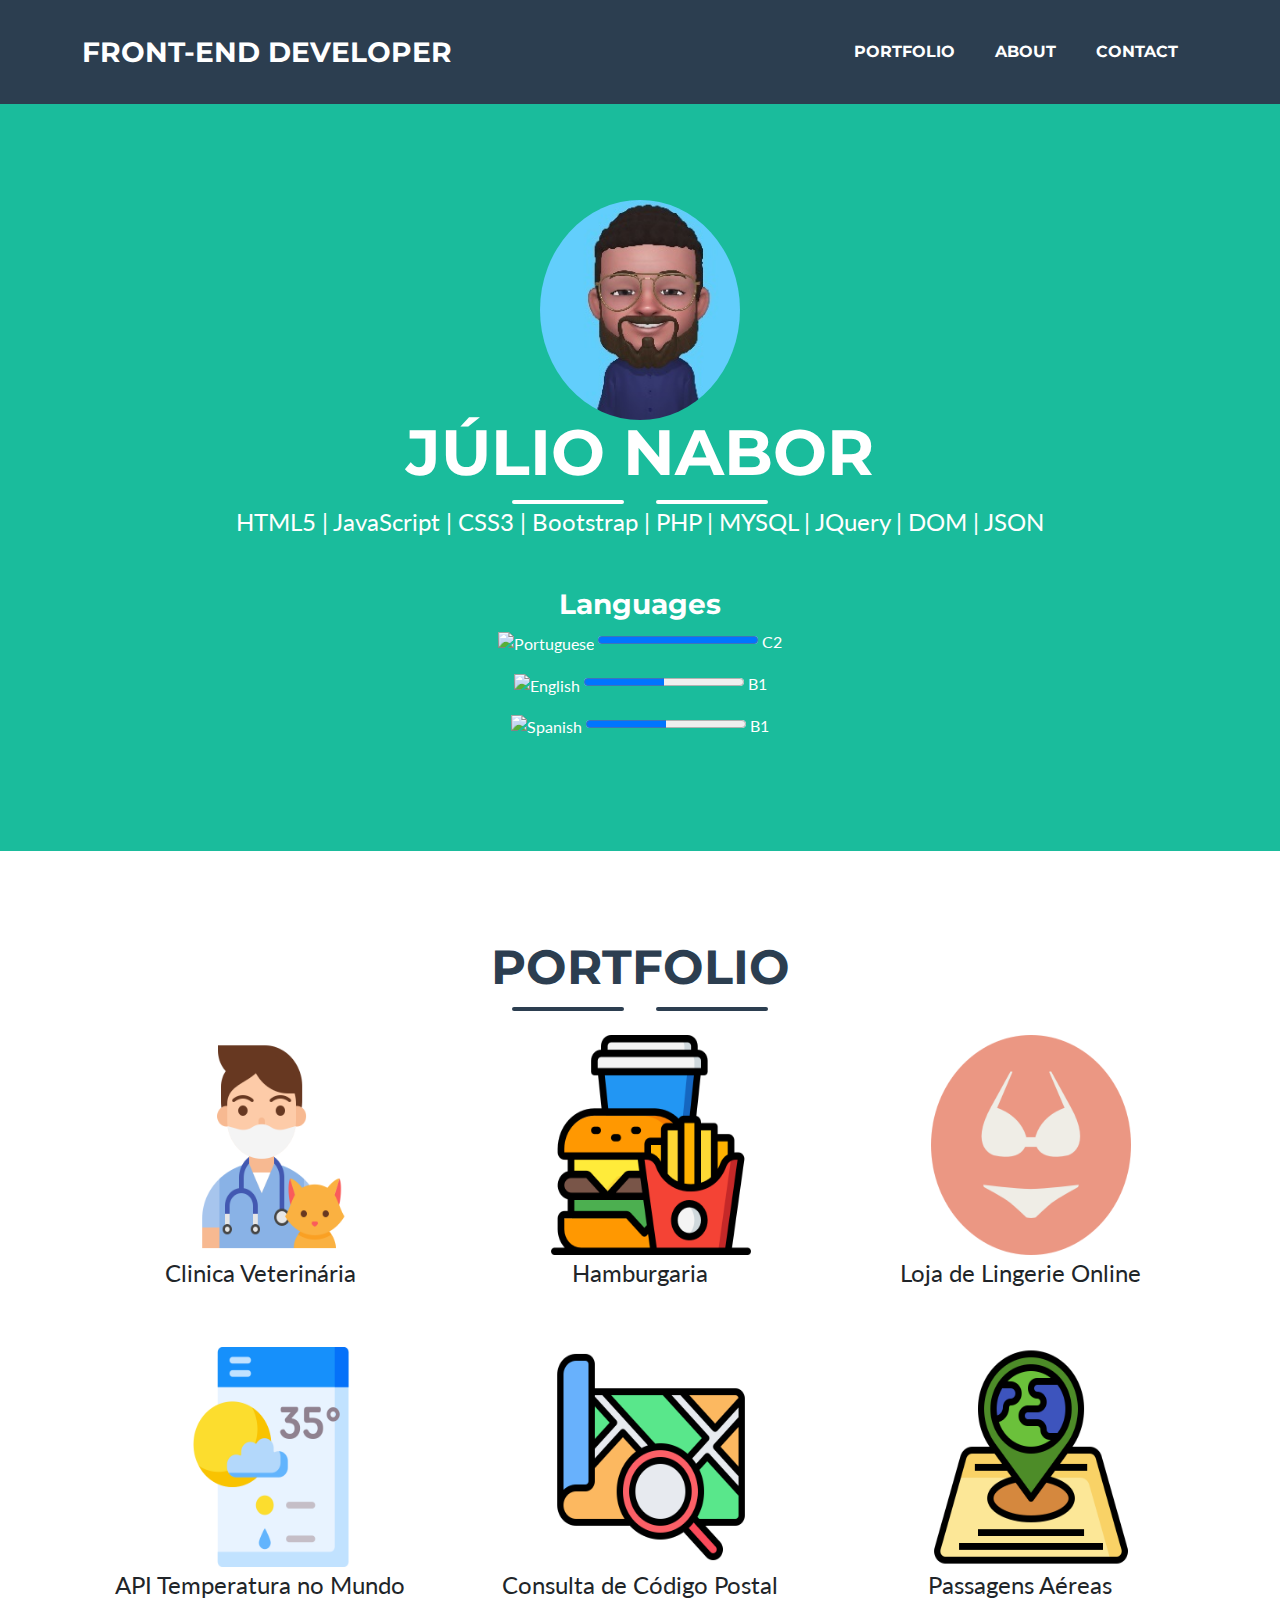
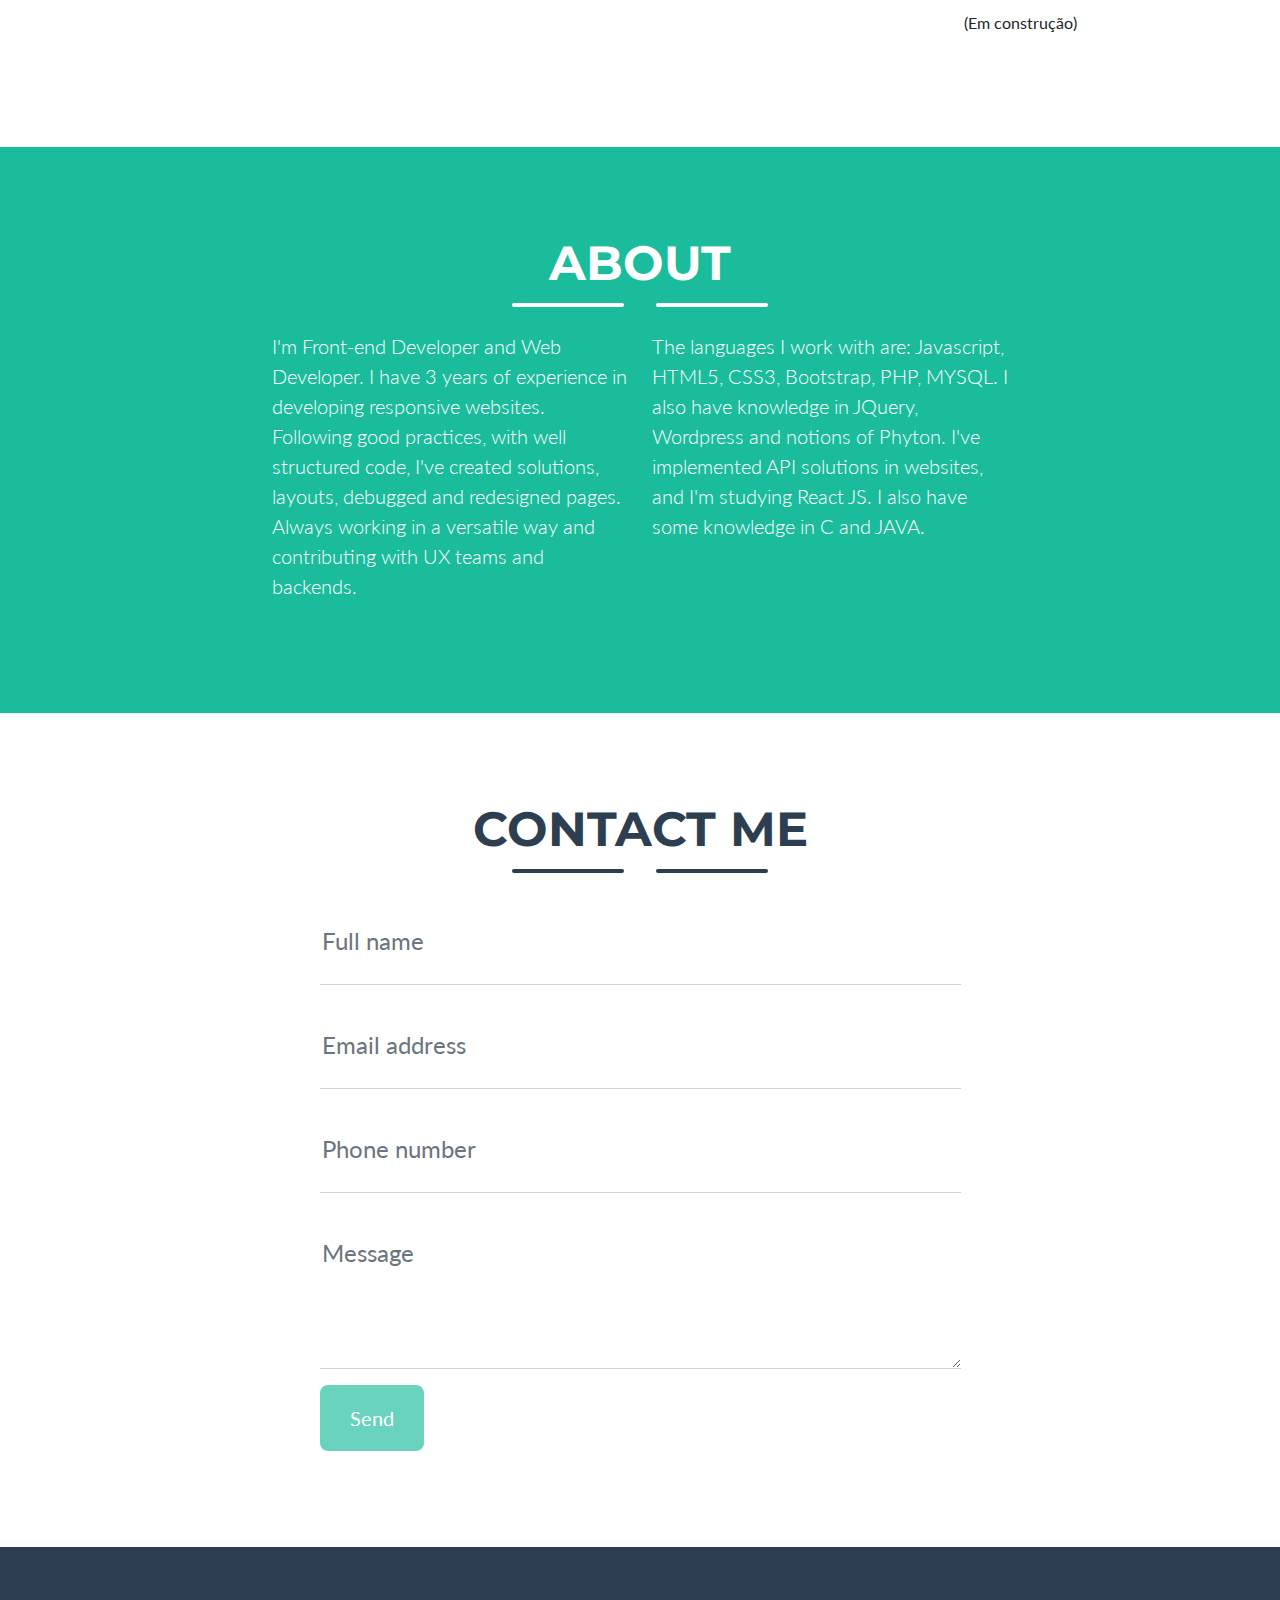
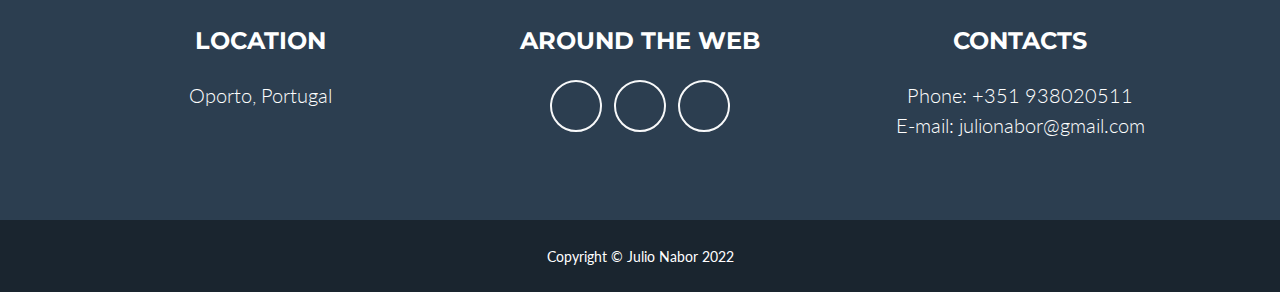
==== index.html @ 6d9a5093 "Enviando os primeiros ficheiros" ====
<!DOCTYPE html>
<html lang="en">
    <head>
        <meta charset="utf-8" />
        <meta name="viewport" content="width=device-width, initial-scale=1, shrink-to-fit=no" />
        <meta name="description" content="" />
        <meta name="author" content="" />
        <title>Front-end Developer - Julio Nabor</title>
        <!-- Favicon-->
        <link rel="icon" type="image/x-icon" href="assets/favicon.ico" />
        <!-- Font Awesome icons (free version)-->
        <script src="https://use.fontawesome.com/releases/v6.1.0/js/all.js" crossorigin="anonymous"></script>
        <!-- Google fonts-->
        <link href="https://fonts.googleapis.com/css?family=Montserrat:400,700" rel="stylesheet" type="text/css" />
        <link href="https://fonts.googleapis.com/css?family=Lato:400,700,400italic,700italic" rel="stylesheet" type="text/css" />
        <!-- Core theme CSS (includes Bootstrap)-->
        <link href="css/styles.css" rel="stylesheet" />
    </head>
    <body id="page-top">
        <!-- Navigation-->
        <nav class="navbar navbar-expand-lg bg-secondary text-uppercase fixed-top" id="mainNav">
            <div class="container">
                <a class="navbar-brand navbar-brand-sm" href="#page-top">Front-end Developer
                </a>
                <button class="navbar-toggler text-uppercase font-weight-bold bg-primary text-white rounded" type="button" data-bs-toggle="collapse" data-bs-target="#navbarResponsive" aria-controls="navbarResponsive" aria-expanded="false" aria-label="Toggle navigation">
                    Menu
                    <i class="fas fa-bars"></i>
                </button>
                <div class="collapse navbar-collapse" id="navbarResponsive">
                    <ul class="navbar-nav ms-auto">
                        <li class="nav-item mx-0 mx-lg-1"><a class="nav-link py-3 px-0 px-lg-3 rounded" href="#portfolio">Portfolio</a></li>
                        <li class="nav-item mx-0 mx-lg-1"><a class="nav-link py-3 px-0 px-lg-3 rounded" href="#about">About</a></li>
                        <li class="nav-item mx-0 mx-lg-1"><a class="nav-link py-3 px-0 px-lg-3 rounded" href="#contact">Contact</a></li>
                    </ul>
                </div>
            </div>
        </nav>
        <!-- Masthead-->
        <header class="masthead bg-primary text-white text-center">
            <div class="container d-flex align-items-center flex-column mb-0">
                <!-- Masthead Avatar Image-->
                <img class="img-circle" src="assets/img/avatar.jpg" style="border-radius: 100%; width: 200px; height: 220px;" alt="..." />
                <!-- Masthead Heading-->
                <h1 class="masthead-heading text-uppercase mt-1 mb-0">Júlio Nabor</h1>
                <!-- Icon Divider-->
                <div class="divider-custom divider-light mb-0">
                    <div class="divider-custom-line"></div>
                    <div class="divider-custom-icon"><i class="fas fa-star"></i></div>
                    <div class="divider-custom-line"></div>
                </div>
                <!-- Masthead Subheading-->
                <p class="masthead-subheading font-weight-light mt-0 mb-5">HTML5 | JavaScript | CSS3 | Bootstrap | PHP | MYSQL | JQuery | DOM | JSON</p>
                <h3>Languages</h3>
                <p class="languages"><img src="https://countryflagsapi.com/png/PT" alt="Portuguese" class="flag"> 
                <progress id="file" value="100" max="100">  </progress> C2</p>
                <p><img src="https://countryflagsapi.com/png/GB" alt="English" class="flag">
                    <progress id="file" value="50" max="100">  </progress> B1</p>
                <p><img src="https://countryflagsapi.com/png/ES" alt="Spanish" class="flag"> 
                    <progress id="file" value="50" max="100">  </progress> B1</p>
            </div>
        </header>
        <!-- Portfolio Section-->
        <section class="page-section portfolio" id="portfolio">
            <div class="container align-items-center">
                <!-- Portfolio Section Heading-->
                <h2 class="page-section-heading text-center text-uppercase text-secondary mb-0">Portfolio</h2>
                <!-- Icon Divider-->
                <div class="divider-custom">
                    <div class="divider-custom-line"></div>
                    <div class="divider-custom-icon"><i class="fas fa-star"></i></div>
                    <div class="divider-custom-line"></div>
                </div>
                <!-- Portfolio Grid Items-->
                <div class="row justify-content-center">
                    <!-- Portfolio Item 1-->
                    <div class="col-md-6 col-lg-4 mb-5">
                        <div class="portfolio-item mx-auto" data-bs-toggle="modal" data-bs-target="#portfolioModal1">
                            <div class="portfolio-item-caption d-flex align-items-center justify-content-center h-100 w-100">
                                <div class="portfolio-item-caption-content text-center text-white"><i class="fas fa-plus fa-3x"></i></div>
                            </div>
                            <img class="img-fluid" src="assets/img/portfolio/veterinario.png" style="width: 200px; height: 220px;" alt="..." />
                            <legend class="description">Clinica Veterinária</legend>
                            
                        </div>
                    </div>
                    <!-- Portfolio Item 2-->
                    <div class="col-md-6 col-lg-4 mb-5">
                        <div class="portfolio-item mx-auto" data-bs-toggle="modal" data-bs-target="#portfolioModal2">
                            <div class="portfolio-item-caption d-flex align-items-center justify-content-center h-100 w-100">
                                <div class="portfolio-item-caption-content text-center text-white"><i class="fas fa-plus fa-3x"></i></div>
                            </div>
                            <img class="img-fluid" src="assets/img/portfolio/hamburguer.png" style="width: 200px; height: 220px;" alt="..." />
                            <legend class="description">Hamburgaria</legend>
                        </div>
                    </div>
                    <!-- Portfolio Item 3-->
                    <div class="col-md-6 col-lg-4 mb-5">
                        <div class="portfolio-item mx-auto align-items-center" data-bs-toggle="modal" data-bs-target="#portfolioModal3">
                            <div class="portfolio-item-caption d-flex align-items-center justify-content-center h-100 w-100">
                                <div class="portfolio-item-caption-content text-center text-white"><i class="fas fa-plus fa-3x"></i></div>
                            </div>
                            <img class="img-fluid" src="assets/img/portfolio/roupas-intimas.png" style="width: 200px; height: 220px;" alt="..." />
                            <legend class="description">Loja de Lingerie Online</legend>
                        </div>
                    </div>
                    <!-- Portfolio Item 4-->
                    <div class="col-md-6 col-lg-4 mb-5 mb-lg-0">
                        <div class="portfolio-item mx-auto" data-bs-toggle="modal" data-bs-target="#portfolioModal4">
                            <div class="portfolio-item-caption d-flex align-items-center justify-content-center h-100 w-100">
                                <div class="portfolio-item-caption-content text-center text-white"><i class="fas fa-plus fa-3x"></i></div>
                            </div>
                            <img class="img-fluid" src="assets/img/portfolio/weather-app.png" style="width: 200px; height: 220px;" alt="..." />
                            <legend class="description">API Temperatura no Mundo</legend>
                        </div>
                    </div>
                    <!-- Portfolio Item 5-->
                    <div class="col-md-6 col-lg-4 mb-5 mb-md-0">
                        <div class="portfolio-item mx-auto" data-bs-toggle="modal" data-bs-target="#portfolioModal5">
                            <div class="portfolio-item-caption d-flex align-items-center justify-content-center h-100 w-100">
                                <div class="portfolio-item-caption-content text-center text-white"><i class="fas fa-plus fa-3x"></i></div>
                            </div>
                            <img class="img-fluid" src="assets/img/portfolio/localizacao-de-busca.png" style="width: 200px; height: 220px;" alt="..." />
                            <legend class="description">Consulta de Código Postal</legend>
                        </div>
                    </div>
                    <!-- Portfolio Item 6-->
                    <div class="col-md-6 col-lg-4">
                        <div class="portfolio-item mx-auto" data-bs-toggle="modal" data-bs-target="#portfolioModal6">
                            <div class="portfolio-item-caption d-flex align-items-center justify-content-center h-100 w-100">
                                <div class="portfolio-item-caption-content text-center text-white"><i class="fas fa-plus fa-3x"></i></div>
                            </div>
                            <img class="img-fluid" src="assets/img/portfolio/localizacao.png" style="width: 200px; height: 220px;" alt="..." />
                            <legend class="description">Passagens Aéreas</legend><p class="description">(Em construção)</p>
                        </div>
                    </div>
                </div>
            </div>
        </section>
        <!-- About Section-->
        <section class="page-section bg-primary text-white mb-0" id="about">
            <div class="container">
                <!-- About Section Heading-->
                <h2 class="page-section-heading text-center text-uppercase text-white">About</h2>
                <!-- Icon Divider-->
                <div class="divider-custom divider-light">
                    <div class="divider-custom-line"></div>
                    <div class="divider-custom-icon"><i class="fas fa-star"></i></div>
                    <div class="divider-custom-line"></div>
                </div>
                <!-- About Section Content-->
                <div class="row">
                    <div class="col-lg-4 ms-auto"><p class="lead">
                        I'm Front-end Developer and Web Developer. I have 3 years of experience in developing responsive websites. 
                        Following good practices, with well structured code, I've created solutions, layouts, debugged and redesigned pages. 
                        Always working in a versatile way and contributing with UX teams and backends.</p></div>
                    <div class="col-lg-4 me-auto"><p class="lead">
                        The languages I work with are: Javascript, HTML5, CSS3, Bootstrap, PHP, MYSQL. 
                        I also have knowledge in JQuery, Wordpress and notions of Phyton.
                        I've implemented API solutions in websites, and I'm studying React JS.
                        I also have some knowledge in C and JAVA.
                        
                        </p></div>
                </div>
           
            </div>
        </section>
        <!-- Contact Section-->
        <section class="page-section" id="contact">
            <div class="container">
                <!-- Contact Section Heading-->
                <h2 class="page-section-heading text-center text-uppercase text-secondary mb-0">Contact Me</h2>
                <!-- Icon Divider-->
                <div class="divider-custom">
                    <div class="divider-custom-line"></div>
                    <div class="divider-custom-icon"><i class="fas fa-star"></i></div>
                    <div class="divider-custom-line"></div>
                </div>
                <!-- Contact Section Form-->
                <div class="row justify-content-center">
                    <div class="col-lg-8 col-xl-7">
                        <!-- * * * * * * * * * * * * * * *-->
                        <!-- * * SB Forms Contact Form * *-->
                        <!-- * * * * * * * * * * * * * * *-->
                        <!-- This form is pre-integrated with SB Forms.-->
                        <!-- To make this form functional, sign up at-->
                        <!-- https://startbootstrap.com/solution/contact-forms-->
                        <!-- to get an API token!-->
                        <form id="contactForm" data-sb-form-api-token="API_TOKEN">
                            <!-- Name input-->
                            <div class="form-floating mb-3">
                                <input class="form-control" id="name" type="text" placeholder="Enter your name..." data-sb-validations="required" />
                                <label for="name">Full name</label>
                                <div class="invalid-feedback" data-sb-feedback="name:required">A name is required.</div>
                            </div>
                            <!-- Email address input-->
                            <div class="form-floating mb-3">
                                <input class="form-control" id="email" type="email" placeholder="name@example.com" data-sb-validations="required,email" />
                                <label for="email">Email address</label>
                                <div class="invalid-feedback" data-sb-feedback="email:required">An email is required.</div>
                                <div class="invalid-feedback" data-sb-feedback="email:email">Email is not valid.</div>
                            </div>
                            <!-- Phone number input-->
                            <div class="form-floating mb-3">
                                <input class="form-control" id="phone" type="tel" placeholder="(123) 456-7890" data-sb-validations="required" />
                                <label for="phone">Phone number</label>
                                <div class="invalid-feedback" data-sb-feedback="phone:required">A phone number is required.</div>
                            </div>
                            <!-- Message input-->
                            <div class="form-floating mb-3">
                                <textarea class="form-control" id="message" type="text" placeholder="Enter your message here..." style="height: 10rem" data-sb-validations="required"></textarea>
                                <label for="message">Message</label>
                                <div class="invalid-feedback" data-sb-feedback="message:required">A message is required.</div>
                            </div>
                            <!-- Submit success message-->
                            <!---->
                            <!-- This is what your users will see when the form-->
                            <!-- has successfully submitted-->
                            <div class="d-none" id="submitSuccessMessage">
                                <div class="text-center mb-3">
                                    <div class="fw-bolder">Form submission successful!</div>
                                    To activate this form, sign up at
                                    <br />
                                    <a href="https://startbootstrap.com/solution/contact-forms">https://startbootstrap.com/solution/contact-forms</a>
                                </div>
                            </div>
                            <!-- Submit error message-->
                            <!---->
                            <!-- This is what your users will see when there is-->
                            <!-- an error submitting the form-->
                            <div class="d-none" id="submitErrorMessage"><div class="text-center text-danger mb-3">Error sending message!</div></div>
                            <!-- Submit Button-->
                            <button class="btn btn-primary btn-xl disabled" id="submitButton" type="submit">Send</button>
                        </form>
                    </div>
                </div>
            </div>
        </section>
        <!-- Footer-->
        <footer class="footer text-center">
            <div class="container">
                <div class="row">
                    <!-- Footer Location-->
                    <div class="col-lg-4 mb-5 mb-lg-0">
                        <h4 class="text-uppercase mb-4">Location</h4>
                        <p class="lead mb-0">
                            Oporto, Portugal
                          
                        </p>
                    </div>
                    <!-- Footer Social Icons-->
                    <div class="col-lg-4 mb-5 mb-lg-0">
                        <h4 class="text-uppercase mb-4">Around the Web</h4>

                        <a class="btn btn-outline-light btn-social mx-1" href="https://github.com/julionabor"><i class="fab fa-fw fa-github"></i></a>
                        <a class="btn btn-outline-light btn-social mx-1" href="https://linkedin.com/in/julionabor"><i class="fab fa-fw fa-linkedin-in"></i></a>
                        <a class="btn btn-outline-light btn-social mx-1" href="https://api.whatsapp.com/send?phone=938020511"><i class="fab fa-fw fa-whatsapp"></i></a>
                    </div>
                    <!-- Footer About Text-->
                    <div class="col-lg-4">
                        <h4 class="text-uppercase mb-4">Contacts</h4>
                        <p class="lead mb-0">
                            Phone: +351 938020511 <br>
                            E-mail: julionabor@gmail.com
                          
                        </p>
                    </div>
                </div>
            </div>
        </footer>
        <!-- Copyright Section-->
        <div class="copyright py-4 text-center text-white">
            <div class="container"><small>Copyright &copy; Julio Nabor 2022</small></div>
        </div>
        <!-- Portfolio Modals-->
        <!-- Portfolio Modal 1-->
        <div class="portfolio-modal modal fade" id="portfolioModal1" tabindex="-1" aria-labelledby="portfolioModal1" aria-hidden="true">
            <div class="modal-dialog modal-xl">
                <div class="modal-content">
                    <div class="modal-header border-0"><button class="btn-close" type="button" data-bs-dismiss="modal" aria-label="Close"></button></div>
                    <div class="modal-body text-center pb-5">
                        <div class="container">
                            <div class="row justify-content-center">
                                <div class="col-lg-8">
                                    <!-- Portfolio Modal - Title-->
                                    <h2 class="portfolio-modal-title text-secondary text-uppercase mb-0">Clinica Veterinária</h2>
                                    <!-- Icon Divider-->
                                    <div class="divider-custom">
                                        <div class="divider-custom-line"></div>
                                        <div class="divider-custom-icon"><i class="fas fa-star"></i></div>
                                        <div class="divider-custom-line"></div>
                                    </div>
                                    <!-- Portfolio Modal - Image-->
                                    <img src="assets/img/portfolio/veterinario.png" width="200" alt="..." />
                                    <!-- Portfolio Modal - Text-->
                                    <p class="mb-4">Neste projeto, foi utilizado HTML5, CSS3 e JS. 
                                        A base do projeto foi feita através de Bootstrap.
                                        É uma página estática para clinicas veterinárias que queriam apenas anunciar a sua clinica e os serviços.
                                        Foram utilizados card's, modais e menus interativos.
                                    </p>
                                    <button class="btn btn-outline-success">
                                        <a href="pages/veterinario/index.html" target="_blank" class="link-dark">
                                        Clique para ver</a>
                                    </button>
                                </div>
                            </div>
                        </div>
                    </div>
                </div>
            </div>
        </div>
        <!-- Portfolio Modal 2-->
        <div class="portfolio-modal modal fade" id="portfolioModal2" tabindex="-1" aria-labelledby="portfolioModal2" aria-hidden="true">
            <div class="modal-dialog modal-xl">
                <div class="modal-content">
                    <div class="modal-header border-0"><button class="btn-close" type="button" data-bs-dismiss="modal" aria-label="Close"></button></div>
                    <div class="modal-body text-center pb-5">
                        <div class="container">
                            <div class="row justify-content-center">
                                <div class="col-lg-8">
                                    <!-- Portfolio Modal - Title-->
                                    <h2 class="portfolio-modal-title text-secondary text-uppercase mb-0">Hamburguer</h2>
                                    <!-- Icon Divider-->
                                    <div class="divider-custom">
                                        <div class="divider-custom-line"></div>
                                        <div class="divider-custom-icon"><i class="fas fa-star"></i></div>
                                        <div class="divider-custom-line"></div>
                                    </div>
                                    <!-- Portfolio Modal - Image-->
                                    <img src="assets/img/portfolio/hamburguer.png" width="200" alt="..." />
                                    <!-- Portfolio Modal - Text-->
                                    <p class="mb-4">Site responsivo criado em JavaScript, HTML5 e CSS. 
                                        Página exemplo para apresentação de menu e informações da empresa.</p>
                                    <button class="btn btn-outline-success">
                                        <a href="pages/Hamburgaria/index.html" target="_blank" class="link-dark">
                                        Clique para ver</a>
                                    </button>
                                </div>
                            </div>
                        </div>
                    </div>
                </div>
            </div>
        </div>
        <!-- Portfolio Modal 3-->
        <div class="portfolio-modal modal fade" id="portfolioModal3" tabindex="-1" aria-labelledby="portfolioModal3" aria-hidden="true">
            <div class="modal-dialog modal-xl">
                <div class="modal-content">
                    <div class="modal-header border-0"><button class="btn-close" type="button" data-bs-dismiss="modal" aria-label="Close"></button></div>
                    <div class="modal-body text-center pb-5">
                        <div class="container">
                            <div class="row justify-content-center">
                                <div class="col-lg-8">
                                    <!-- Portfolio Modal - Title-->
                                    <h2 class="portfolio-modal-title text-secondary text-uppercase mb-0">Loja Online de Lingerie</h2>
                                    <!-- Icon Divider-->
                                    <div class="divider-custom">
                                        <div class="divider-custom-line"></div>
                                        <div class="divider-custom-icon"><i class="fas fa-star"></i></div>
                                        <div class="divider-custom-line"></div>
                                    </div>
                                    <!-- Portfolio Modal - Image-->
                                    <img src="assets/img/portfolio/roupas-intimas.png" width="200" alt="..." />
                                    <!-- Portfolio Modal - Text-->
                                    <p class="mb-4">Loja Online de Lingeries. Em funcionamento em Wix e Wordpress, dando ao cliente a possibilidade de fazer a gestão dos produtos e encomendas via website.</p>
                                    <button class="btn btn-outline-success">
                                        <a href="http://julionabor.wixsite.com/atrevete" target="_blank" class="link-dark">
                                        Clique para ver</a>
                                    </button>
                                </div>
                            </div>
                        </div>
                    </div>
                </div>
            </div>
        </div>
        <!-- Portfolio Modal 4-->
        <div class="portfolio-modal modal fade" id="portfolioModal4" tabindex="-1" aria-labelledby="portfolioModal4" aria-hidden="true">
            <div class="modal-dialog modal-xl">
                <div class="modal-content">
                    <div class="modal-header border-0"><button class="btn-close" type="button" data-bs-dismiss="modal" aria-label="Close"></button></div>
                    <div class="modal-body text-center pb-5">
                        <div class="container">
                            <div class="row justify-content-center">
                                <div class="col-lg-8">
                                    <!-- Portfolio Modal - Title-->
                                    <h2 class="portfolio-modal-title text-secondary text-uppercase mb-0">Temperatura de todas cidades</h2>
                                    <!-- Icon Divider-->
                                    <div class="divider-custom">
                                        <div class="divider-custom-line"></div>
                                        <div class="divider-custom-icon"><i class="fas fa-star"></i></div>
                                        <div class="divider-custom-line"></div>
                                    </div>
                                    <!-- Portfolio Modal - Image-->
                                    <img src="assets/img/portfolio/weather-app.png" width="200" alt="..." />
                                    <!-- Portfolio Modal - Text-->
                                    <p class="mb-4">Recorrendo a uma API, conseguimos fazer uma busca em todas as cidades do mundo em tempo real.
                                        Imprimimos tambem a bandeira do país de acordo com a cidade pesquisada.
                                        Parametros como vento, humidade tambem são apresentados.
                                    </p>
                                    <button class="btn btn-outline-success">
                                        <a href="pages/App Temperatura/index.html" target="_blank" class="link-dark">
                                        Clique para ver</a>
                                    </button>
                                </div>
                            </div>
                        </div>
                    </div>
                </div>
            </div>
        </div>
        <!-- Portfolio Modal 5-->
        <div class="portfolio-modal modal fade" id="portfolioModal5" tabindex="-1" aria-labelledby="portfolioModal5" aria-hidden="true">
            <div class="modal-dialog modal-xl">
                <div class="modal-content">
                    <div class="modal-header border-0"><button class="btn-close" type="button" data-bs-dismiss="modal" aria-label="Close"></button></div>
                    <div class="modal-body text-center pb-5">
                        <div class="container">
                            <div class="row justify-content-center">
                                <div class="col-lg-8">
                                    <!-- Portfolio Modal - Title-->
                                    <h2 class="portfolio-modal-title text-secondary text-uppercase mb-0">Consulta de Código Postal</h2>
                                    <!-- Icon Divider-->
                                    <div class="divider-custom">
                                        <div class="divider-custom-line"></div>
                                        <div class="divider-custom-icon"><i class="fas fa-star"></i></div>
                                        <div class="divider-custom-line"></div>
                                    </div>
                                    <!-- Portfolio Modal - Image-->
                                    <img src="assets/img/portfolio/localizacao-de-busca.png" width="200" alt="..." />
                                    <!-- Portfolio Modal - Text-->
                                    <p class="mb-4">Validador funcional para alguem que queira fazer uma pesquisa através do Codigo Postal para saber informações como morada, localidade, freguesia e concelho.
                                        Utilizada uma API que armazena todas estas informações e feita conversão em JSON para apresentar de forma dinamica com DOM a informação carregada de forma automática.
                                    </p>
                                    <button class="btn btn-outline-success">
                                        <a href="pages/codigopostal/index.html" target="_blank" class="link-dark">
                                        Clique para ver</a>
                                    </button>
                                </div>
                            </div>
                        </div>
                    </div>
                </div>
            </div>
        </div>
        <!-- Portfolio Modal 6-->
        <div class="portfolio-modal modal fade" id="portfolioModal6" tabindex="-1" aria-labelledby="portfolioModal6" aria-hidden="true">
            <div class="modal-dialog modal-xl">
                <div class="modal-content">
                    <div class="modal-header border-0"><button class="btn-close" type="button" data-bs-dismiss="modal" aria-label="Close"></button></div>
                    <div class="modal-body text-center pb-5">
                        <div class="container">
                            <div class="row justify-content-center">
                                <div class="col-lg-8">
                                    <!-- Portfolio Modal - Title-->
                                    <h2 class="portfolio-modal-title text-secondary text-uppercase mb-0">Passagens Aéreas</h2>
                                    <!-- Icon Divider-->
                                    <div class="divider-custom">
                                        <div class="divider-custom-line"></div>
                                        <div class="divider-custom-icon"><i class="fas fa-star"></i></div>
                                        <div class="divider-custom-line"></div>
                                    </div>
                                    <!-- Portfolio Modal - Image-->
                                    <img src="assets/img/portfolio/localizacao.png" width="200" alt="..." />
                                    <!-- Portfolio Modal - Text-->
                                    <p class="mb-4">Em construção um site dinâmico de uma agência de viagem, que retorna valores de passagens aéreas  mediante as datas selecionadas.

                                    </p>
                                    <button class="btn btn-outline-success">
                                        <a href="pages/agencia/index.html" target="_blank" class="link-dark">
                                        Clique para ver</a>
                                    </button>
                                </div>
                            </div>
                        </div>
                    </div>
                </div>
            </div>
        </div>
        <!-- Bootstrap core JS-->
        <script src="https://cdn.jsdelivr.net/npm/bootstrap@5.1.3/dist/js/bootstrap.bundle.min.js"></script>
        <!-- Core theme JS-->
        <script src="js/scripts.js"></script>
        <!-- * * * * * * * * * * * * * * * * * * * * * * * * * * * * * * * * * * * * * * * *-->
        <!-- * *                               SB Forms JS                               * *-->
        <!-- * * Activate your form at https://startbootstrap.com/solution/contact-forms * *-->
        <!-- * * * * * * * * * * * * * * * * * * * * * * * * * * * * * * * * * * * * * * * *-->
        <script src="https://cdn.startbootstrap.com/sb-forms-latest.js"></script>
    </body>
</html>
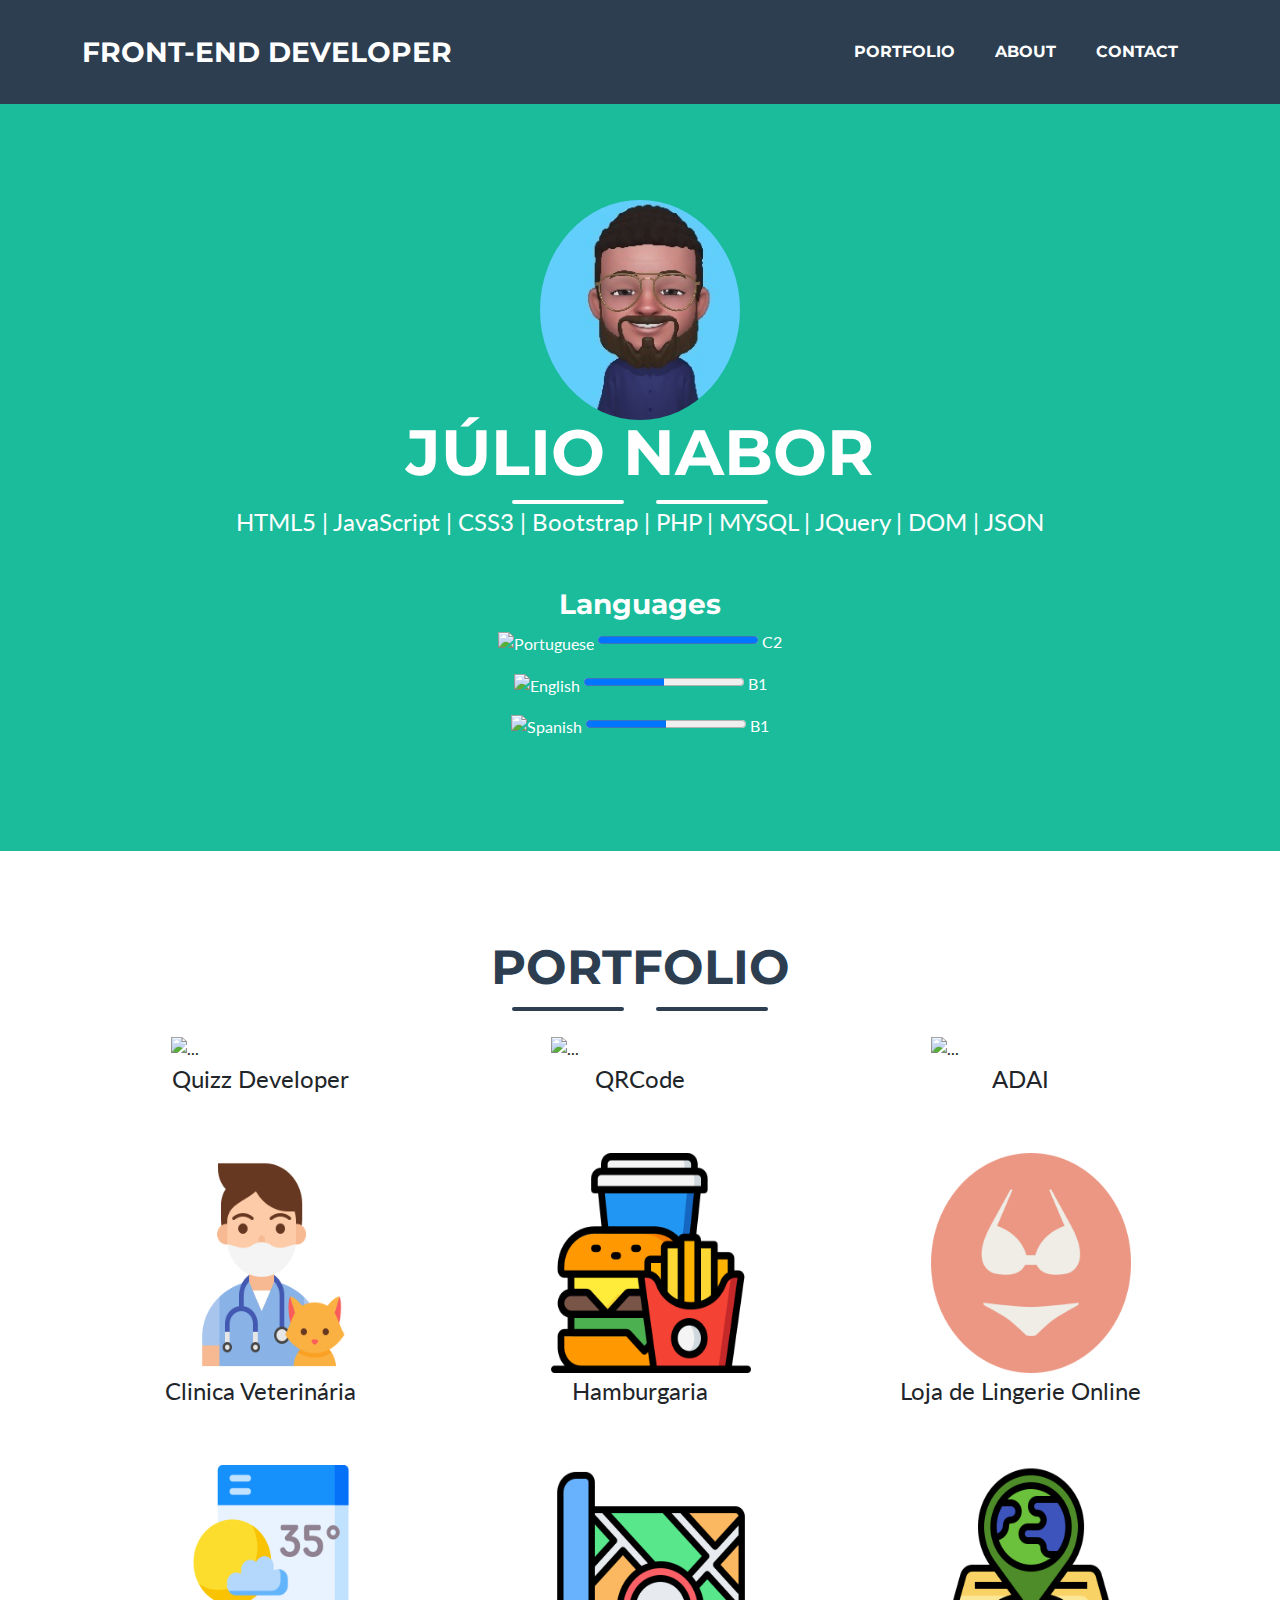
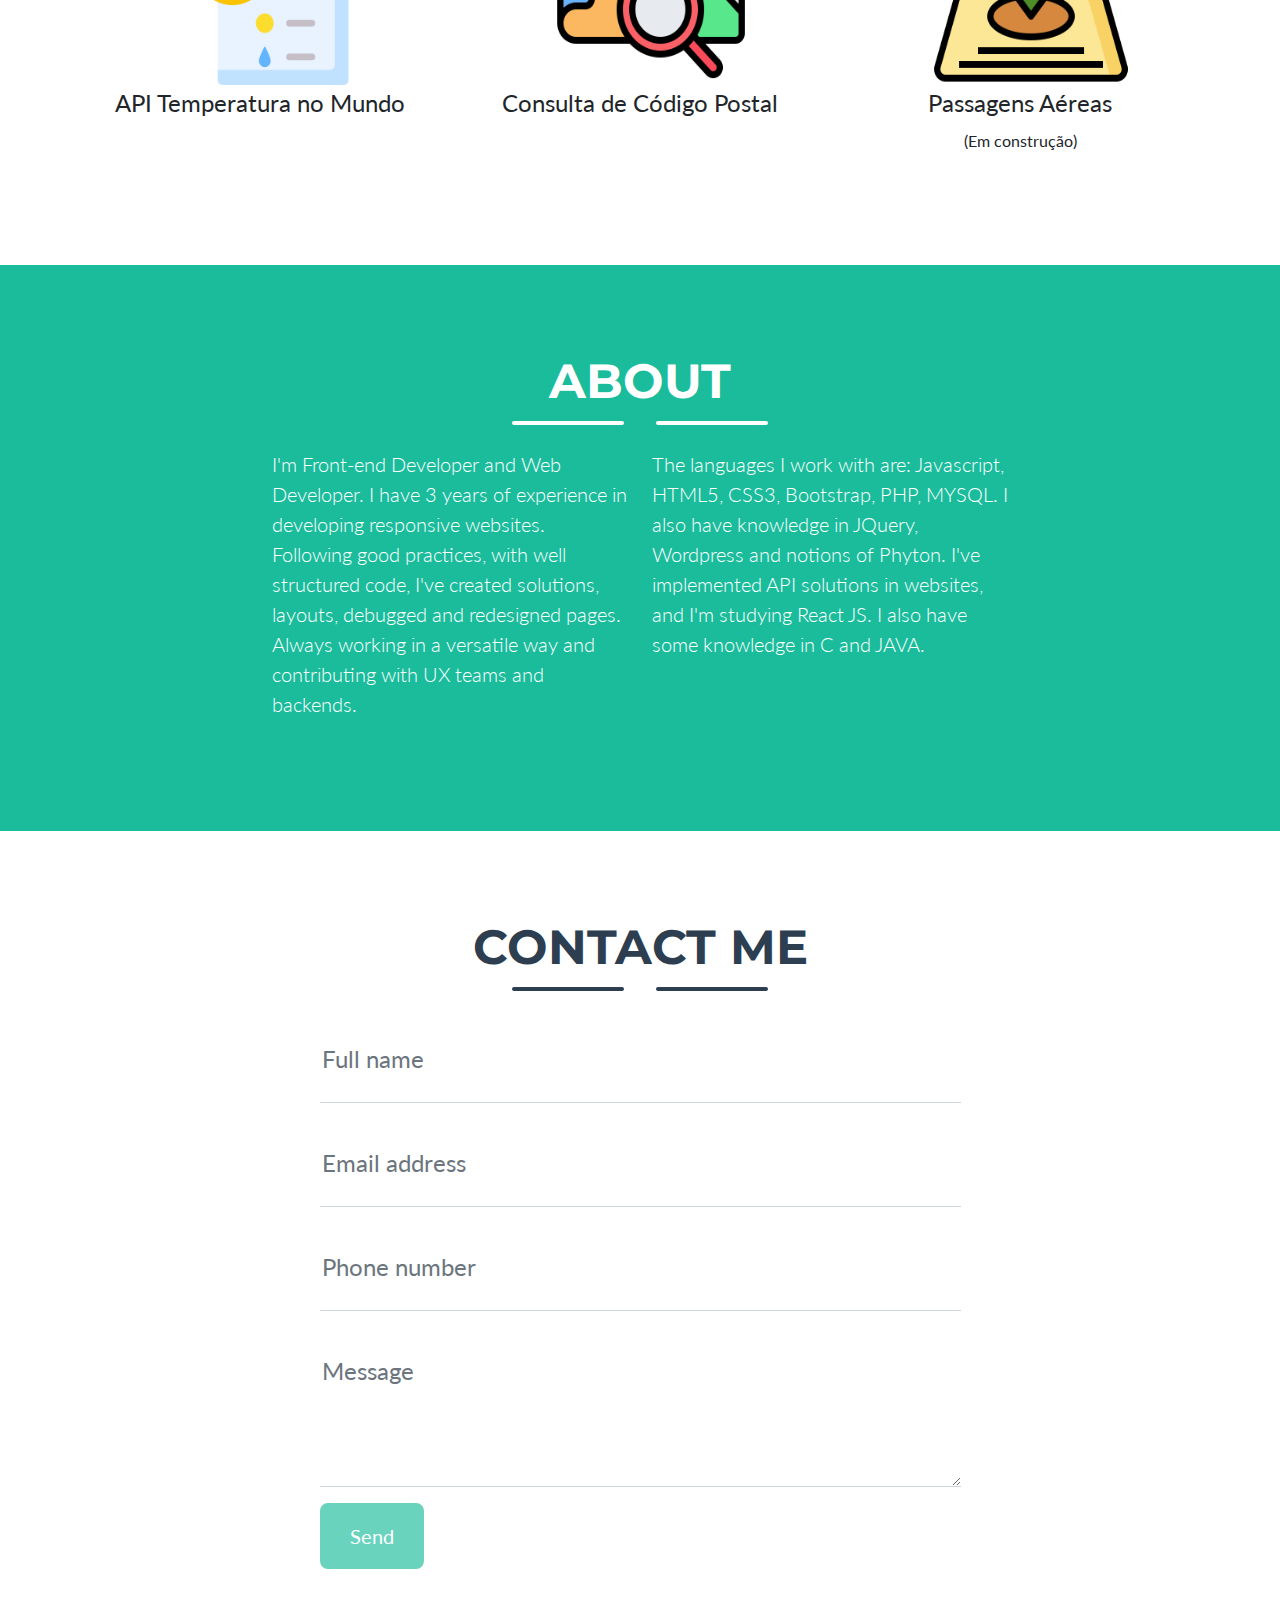
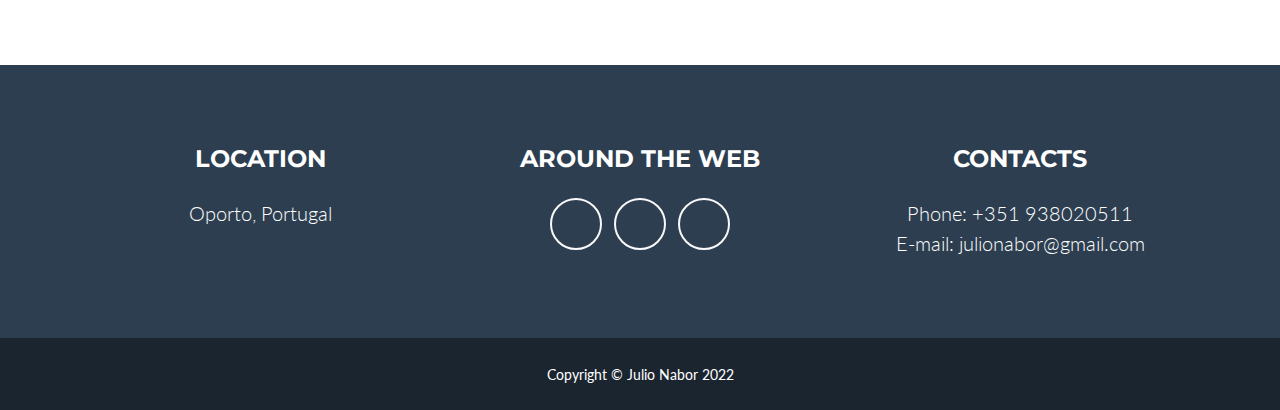
==== commit ae192c3a: "Add new projects" ====
--- a/index.html
+++ b/index.html
@@ -51,11 +51,11 @@
                 <!-- Masthead Subheading-->
                 <p class="masthead-subheading font-weight-light mt-0 mb-5">HTML5 | JavaScript | CSS3 | Bootstrap | PHP | MYSQL | JQuery | DOM | JSON</p>
                 <h3>Languages</h3>
-                <p class="languages"><img src="https://countryflagsapi.com/png/PT" alt="Portuguese" class="flag"> 
+                <p class="languages"><img src="https://flagsapi.com/PT/flat/24.png" alt="Portuguese"> 
                 <progress id="file" value="100" max="100">  </progress> C2</p>
-                <p><img src="https://countryflagsapi.com/png/GB" alt="English" class="flag">
+                <p><img src="https://flagsapi.com/GB/flat/24.png" alt="English">
                     <progress id="file" value="50" max="100">  </progress> B1</p>
-                <p><img src="https://countryflagsapi.com/png/ES" alt="Spanish" class="flag"> 
+                <p><img src="https://flagsapi.com/ES/flat/24.png" alt="Spanish"> 
                     <progress id="file" value="50" max="100">  </progress> B1</p>
             </div>
         </header>
@@ -72,9 +72,42 @@
                 </div>
                 <!-- Portfolio Grid Items-->
                 <div class="row justify-content-center">
-                    <!-- Portfolio Item 1-->
+                    <!-- Portfolio Item 9-->
                     <div class="col-md-6 col-lg-4 mb-5">
-                        <div class="portfolio-item mx-auto" data-bs-toggle="modal" data-bs-target="#portfolioModal1">
+                        <div class="portfolio-item mx-auto" data-bs-toggle="modal" data-bs-target="#portfolioModal9">
+                            <div class="portfolio-item-caption d-flex align-items-center justify-content-center h-100 w-100">
+                                <div class="portfolio-item-caption-content text-center text-white"><i class="fas fa-plus fa-3x"></i></div>
+                            </div>
+                            <img class="img-fluid" src="assets/img/portfolio/quiz.svg" style="width: 200px; height: 220px;" alt="..." />
+                            <legend class="description">Quizz Developer</legend>
+                            
+                        </div>
+                    </div>
+                    <!-- Portfolio Item 8-->
+                    <div class="col-md-6 col-lg-4 mb-5">
+                        <div class="portfolio-item mx-auto" data-bs-toggle="modal" data-bs-target="#portfolioModal8">
+                            <div class="portfolio-item-caption d-flex align-items-center justify-content-center h-100 w-100">
+                                <div class="portfolio-item-caption-content text-center text-white"><i class="fas fa-plus fa-3x"></i></div>
+                            </div>
+                            <img class="img-fluid" src="assets/img/portfolio/scan.png" style="width: 200px; height: 220px;" alt="..." />
+                            <legend class="description">QRCode</legend>
+                            
+                        </div>
+                    </div>
+                    <!-- Portfolio Item 7-->
+                    <div class="col-md-6 col-lg-4 mb-5">
+                        <div class="portfolio-item mx-auto" data-bs-toggle="modal" data-bs-target="#portfolioModal7">
+                            <div class="portfolio-item-caption d-flex align-items-center justify-content-center h-100 w-100">
+                                <div class="portfolio-item-caption-content text-center text-white"><i class="fas fa-plus fa-3x"></i></div>
+                            </div>
+                            <img class="img-fluid" src="assets/img/portfolio/strategy.png" style="width: 200px; height: 220px;" alt="..." />
+                            <legend class="description">ADAI</legend>
+                            
+                        </div>
+                    </div>
+                    <!-- Portfolio Item 6-->
+                    <div class="col-md-6 col-lg-4 mb-5">
+                        <div class="portfolio-item mx-auto" data-bs-toggle="modal" data-bs-target="#portfolioModal6">
                             <div class="portfolio-item-caption d-flex align-items-center justify-content-center h-100 w-100">
                                 <div class="portfolio-item-caption-content text-center text-white"><i class="fas fa-plus fa-3x"></i></div>
                             </div>
@@ -83,9 +116,9 @@
                             
                         </div>
                     </div>
-                    <!-- Portfolio Item 2-->
+                    <!-- Portfolio Item 5-->
                     <div class="col-md-6 col-lg-4 mb-5">
-                        <div class="portfolio-item mx-auto" data-bs-toggle="modal" data-bs-target="#portfolioModal2">
+                        <div class="portfolio-item mx-auto" data-bs-toggle="modal" data-bs-target="#portfolioModal5">
                             <div class="portfolio-item-caption d-flex align-items-center justify-content-center h-100 w-100">
                                 <div class="portfolio-item-caption-content text-center text-white"><i class="fas fa-plus fa-3x"></i></div>
                             </div>
@@ -93,9 +126,9 @@
                             <legend class="description">Hamburgaria</legend>
                         </div>
                     </div>
-                    <!-- Portfolio Item 3-->
+                    <!-- Portfolio Item 4-->
                     <div class="col-md-6 col-lg-4 mb-5">
-                        <div class="portfolio-item mx-auto align-items-center" data-bs-toggle="modal" data-bs-target="#portfolioModal3">
+                        <div class="portfolio-item mx-auto align-items-center" data-bs-toggle="modal" data-bs-target="#portfolioModal4">
                             <div class="portfolio-item-caption d-flex align-items-center justify-content-center h-100 w-100">
                                 <div class="portfolio-item-caption-content text-center text-white"><i class="fas fa-plus fa-3x"></i></div>
                             </div>
@@ -103,9 +136,9 @@
                             <legend class="description">Loja de Lingerie Online</legend>
                         </div>
                     </div>
-                    <!-- Portfolio Item 4-->
+                    <!-- Portfolio Item 3-->
                     <div class="col-md-6 col-lg-4 mb-5 mb-lg-0">
-                        <div class="portfolio-item mx-auto" data-bs-toggle="modal" data-bs-target="#portfolioModal4">
+                        <div class="portfolio-item mx-auto" data-bs-toggle="modal" data-bs-target="#portfolioModal3">
                             <div class="portfolio-item-caption d-flex align-items-center justify-content-center h-100 w-100">
                                 <div class="portfolio-item-caption-content text-center text-white"><i class="fas fa-plus fa-3x"></i></div>
                             </div>
@@ -113,9 +146,9 @@
                             <legend class="description">API Temperatura no Mundo</legend>
                         </div>
                     </div>
-                    <!-- Portfolio Item 5-->
+                    <!-- Portfolio Item 2-->
                     <div class="col-md-6 col-lg-4 mb-5 mb-md-0">
-                        <div class="portfolio-item mx-auto" data-bs-toggle="modal" data-bs-target="#portfolioModal5">
+                        <div class="portfolio-item mx-auto" data-bs-toggle="modal" data-bs-target="#portfolioModal2">
                             <div class="portfolio-item-caption d-flex align-items-center justify-content-center h-100 w-100">
                                 <div class="portfolio-item-caption-content text-center text-white"><i class="fas fa-plus fa-3x"></i></div>
                             </div>
@@ -123,9 +156,9 @@
                             <legend class="description">Consulta de Código Postal</legend>
                         </div>
                     </div>
-                    <!-- Portfolio Item 6-->
+                    <!-- Portfolio Item 1-->
                     <div class="col-md-6 col-lg-4">
-                        <div class="portfolio-item mx-auto" data-bs-toggle="modal" data-bs-target="#portfolioModal6">
+                        <div class="portfolio-item mx-auto" data-bs-toggle="modal" data-bs-target="#portfolioModal1">
                             <div class="portfolio-item-caption d-flex align-items-center justify-content-center h-100 w-100">
                                 <div class="portfolio-item-caption-content text-center text-white"><i class="fas fa-plus fa-3x"></i></div>
                             </div>
@@ -272,8 +305,110 @@
             <div class="container"><small>Copyright &copy; Julio Nabor 2022</small></div>
         </div>
         <!-- Portfolio Modals-->
-        <!-- Portfolio Modal 1-->
-        <div class="portfolio-modal modal fade" id="portfolioModal1" tabindex="-1" aria-labelledby="portfolioModal1" aria-hidden="true">
+        <!-- Portfolio Modal 9-->
+        <div class="portfolio-modal modal fade" id="portfolioModal9" tabindex="-1" aria-labelledby="portfolioModal9" aria-hidden="true">
+            <div class="modal-dialog modal-xl">
+                <div class="modal-content">
+                    <div class="modal-header border-0"><button class="btn-close" type="button" data-bs-dismiss="modal" aria-label="Close"></button></div>
+                    <div class="modal-body text-center pb-5">
+                        <div class="container">
+                            <div class="row justify-content-center">
+                                <div class="col-lg-8">
+                                    <!-- Portfolio Modal - Title-->
+                                    <h2 class="portfolio-modal-title text-secondary text-uppercase mb-0">QUIZ - Teste de conhecimentos</h2>
+                                    <!-- Icon Divider-->
+                                    <div class="divider-custom">
+                                        <div class="divider-custom-line"></div>
+                                        <div class="divider-custom-icon"><i class="fas fa-star"></i></div>
+                                        <div class="divider-custom-line"></div>
+                                    </div>
+                                    <!-- Portfolio Modal - Image-->
+                                    <img src="assets/img/portfolio/quiz.svg" width="200" alt="..." />
+                                    <!-- Portfolio Modal - Text-->
+                                    <p class="mb-4">Este é um pequeno Quiz que visa testar o conhecimento básico de um Frontend Developer.
+                                        Foi Desenvolvido em React utilizando Hooks e Context API.
+                                    </p>
+                                    <button class="btn btn-outline-success">
+                                        <a href="https://quizhtmlcssjs.netlify.app/" target="_blank" class="link-dark">
+                                        Clique para ver</a>
+                                    </button>
+                                </div>
+                            </div>
+                        </div>
+                    </div>
+                </div>
+            </div>
+        </div>
+        <!-- Portfolio Modal 8-->
+        <div class="portfolio-modal modal fade" id="portfolioModal8" tabindex="-1" aria-labelledby="portfolioModal8" aria-hidden="true">
+            <div class="modal-dialog modal-xl">
+                <div class="modal-content">
+                    <div class="modal-header border-0"><button class="btn-close" type="button" data-bs-dismiss="modal" aria-label="Close"></button></div>
+                    <div class="modal-body text-center pb-5">
+                        <div class="container">
+                            <div class="row justify-content-center">
+                                <div class="col-lg-8">
+                                    <!-- Portfolio Modal - Title-->
+                                    <h2 class="portfolio-modal-title text-secondary text-uppercase mb-0">Gerador e Leitor de QRCode</h2>
+                                    <!-- Icon Divider-->
+                                    <div class="divider-custom">
+                                        <div class="divider-custom-line"></div>
+                                        <div class="divider-custom-icon"><i class="fas fa-star"></i></div>
+                                        <div class="divider-custom-line"></div>
+                                    </div>
+                                    <!-- Portfolio Modal - Image-->
+                                    <img src="assets/img/portfolio/scan.png" width="200" alt="..." />
+                                    <!-- Portfolio Modal - Text-->
+                                    <p class="mb-4">Utilizando uma lib do React para efectuar a leitura de qualquer dispositivo e também dando 
+                                        a possibilidade do utilizador criar o seu próprio QRcode e personalizar com as cores desejadas.
+                                    </p>
+                                    <button class="btn btn-outline-success">
+                                        <a href="https://julionabor.github.io/qrcode" target="_blank" class="link-dark">
+                                        Clique para ver</a>
+                                    </button>
+                                </div>
+                            </div>
+                        </div>
+                    </div>
+                </div>
+            </div>
+        </div>
+        <!-- Portfolio Modal 7-->
+        <div class="portfolio-modal modal fade" id="portfolioModal7" tabindex="-1" aria-labelledby="portfolioModal7" aria-hidden="true">
+            <div class="modal-dialog modal-xl">
+                <div class="modal-content">
+                    <div class="modal-header border-0"><button class="btn-close" type="button" data-bs-dismiss="modal" aria-label="Close"></button></div>
+                    <div class="modal-body text-center pb-5">
+                        <div class="container">
+                            <div class="row justify-content-center">
+                                <div class="col-lg-8">
+                                    <!-- Portfolio Modal - Title-->
+                                    <h2 class="portfolio-modal-title text-secondary text-uppercase mb-0">ADAI</h2>
+                                    <!-- Icon Divider-->
+                                    <div class="divider-custom">
+                                        <div class="divider-custom-line"></div>
+                                        <div class="divider-custom-icon"><i class="fas fa-star"></i></div>
+                                        <div class="divider-custom-line"></div>
+                                    </div>
+                                    <!-- Portfolio Modal - Image-->
+                                    <img src="assets/img/portfolio/strategy.png" width="200" alt="..." />
+                                    <!-- Portfolio Modal - Text-->
+                                    <p class="mb-4">Website desenvolvido para uma Associação de Apoio aos Imigrantes
+                                    voltada no desporto e na cultura. O site foi desenvolvido em React utilizando diversos hooks como UseState, UseEffect etc.
+                                    </p>
+                                    <button class="btn btn-outline-success">
+                                        <a href="https://adesportivaimigrante.netlify.app" target="_blank" class="link-dark">
+                                        Clique para ver</a>
+                                    </button>
+                                </div>
+                            </div>
+                        </div>
+                    </div>
+                </div>
+            </div>
+        </div>
+        <!-- Portfolio Modal 6-->
+        <div class="portfolio-modal modal fade" id="portfolioModal6" tabindex="-1" aria-labelledby="portfolioModal6" aria-hidden="true">
             <div class="modal-dialog modal-xl">
                 <div class="modal-content">
                     <div class="modal-header border-0"><button class="btn-close" type="button" data-bs-dismiss="modal" aria-label="Close"></button></div>
@@ -308,8 +443,8 @@
                 </div>
             </div>
         </div>
-        <!-- Portfolio Modal 2-->
-        <div class="portfolio-modal modal fade" id="portfolioModal2" tabindex="-1" aria-labelledby="portfolioModal2" aria-hidden="true">
+        <!-- Portfolio Modal 5-->
+        <div class="portfolio-modal modal fade" id="portfolioModal5" tabindex="-1" aria-labelledby="portfolioModal5" aria-hidden="true">
             <div class="modal-dialog modal-xl">
                 <div class="modal-content">
                     <div class="modal-header border-0"><button class="btn-close" type="button" data-bs-dismiss="modal" aria-label="Close"></button></div>
@@ -341,40 +476,40 @@
                 </div>
             </div>
         </div>
+        <!-- Portfolio Modal 4-->
+        <div class="portfolio-modal modal fade" id="portfolioModal4" tabindex="-1" aria-labelledby="portfolioModal4" aria-hidden="true">
+            <div class="modal-dialog modal-xl">
+                <div class="modal-content">
+                    <div class="modal-header border-0"><button class="btn-close" type="button" data-bs-dismiss="modal" aria-label="Close"></button></div>
+                    <div class="modal-body text-center pb-5">
+                        <div class="container">
+                            <div class="row justify-content-center">
+                                <div class="col-lg-8">
+                                    <!-- Portfolio Modal - Title-->
+                                    <h2 class="portfolio-modal-title text-secondary text-uppercase mb-0">Loja Online de Lingerie</h2>
+                                    <!-- Icon Divider-->
+                                    <div class="divider-custom">
+                                        <div class="divider-custom-line"></div>
+                                        <div class="divider-custom-icon"><i class="fas fa-star"></i></div>
+                                        <div class="divider-custom-line"></div>
+                                    </div>
+                                    <!-- Portfolio Modal - Image-->
+                                    <img src="assets/img/portfolio/roupas-intimas.png" width="200" alt="..." />
+                                    <!-- Portfolio Modal - Text-->
+                                    <p class="mb-4">Loja Online de Lingeries. Em funcionamento em Wix e Wordpress, dando ao cliente a possibilidade de fazer a gestão dos produtos e encomendas via website.</p>
+                                    <button class="btn btn-outline-success">
+                                        <a href="http://julionabor.wixsite.com/atrevete" target="_blank" class="link-dark">
+                                        Clique para ver</a>
+                                    </button>
+                                </div>
+                            </div>
+                        </div>
+                    </div>
+                </div>
+            </div>
+        </div>
         <!-- Portfolio Modal 3-->
         <div class="portfolio-modal modal fade" id="portfolioModal3" tabindex="-1" aria-labelledby="portfolioModal3" aria-hidden="true">
-            <div class="modal-dialog modal-xl">
-                <div class="modal-content">
-                    <div class="modal-header border-0"><button class="btn-close" type="button" data-bs-dismiss="modal" aria-label="Close"></button></div>
-                    <div class="modal-body text-center pb-5">
-                        <div class="container">
-                            <div class="row justify-content-center">
-                                <div class="col-lg-8">
-                                    <!-- Portfolio Modal - Title-->
-                                    <h2 class="portfolio-modal-title text-secondary text-uppercase mb-0">Loja Online de Lingerie</h2>
-                                    <!-- Icon Divider-->
-                                    <div class="divider-custom">
-                                        <div class="divider-custom-line"></div>
-                                        <div class="divider-custom-icon"><i class="fas fa-star"></i></div>
-                                        <div class="divider-custom-line"></div>
-                                    </div>
-                                    <!-- Portfolio Modal - Image-->
-                                    <img src="assets/img/portfolio/roupas-intimas.png" width="200" alt="..." />
-                                    <!-- Portfolio Modal - Text-->
-                                    <p class="mb-4">Loja Online de Lingeries. Em funcionamento em Wix e Wordpress, dando ao cliente a possibilidade de fazer a gestão dos produtos e encomendas via website.</p>
-                                    <button class="btn btn-outline-success">
-                                        <a href="http://julionabor.wixsite.com/atrevete" target="_blank" class="link-dark">
-                                        Clique para ver</a>
-                                    </button>
-                                </div>
-                            </div>
-                        </div>
-                    </div>
-                </div>
-            </div>
-        </div>
-        <!-- Portfolio Modal 4-->
-        <div class="portfolio-modal modal fade" id="portfolioModal4" tabindex="-1" aria-labelledby="portfolioModal4" aria-hidden="true">
             <div class="modal-dialog modal-xl">
                 <div class="modal-content">
                     <div class="modal-header border-0"><button class="btn-close" type="button" data-bs-dismiss="modal" aria-label="Close"></button></div>
@@ -408,8 +543,8 @@
                 </div>
             </div>
         </div>
-        <!-- Portfolio Modal 5-->
-        <div class="portfolio-modal modal fade" id="portfolioModal5" tabindex="-1" aria-labelledby="portfolioModal5" aria-hidden="true">
+        <!-- Portfolio Modal 2-->
+        <div class="portfolio-modal modal fade" id="portfolioModal2" tabindex="-1" aria-labelledby="portfolioModal2" aria-hidden="true">
             <div class="modal-dialog modal-xl">
                 <div class="modal-content">
                     <div class="modal-header border-0"><button class="btn-close" type="button" data-bs-dismiss="modal" aria-label="Close"></button></div>
@@ -442,8 +577,8 @@
                 </div>
             </div>
         </div>
-        <!-- Portfolio Modal 6-->
-        <div class="portfolio-modal modal fade" id="portfolioModal6" tabindex="-1" aria-labelledby="portfolioModal6" aria-hidden="true">
+        <!-- Portfolio Modal 1-->
+        <div class="portfolio-modal modal fade" id="portfolioModal1" tabindex="-1" aria-labelledby="portfolioModal1" aria-hidden="true">
             <div class="modal-dialog modal-xl">
                 <div class="modal-content">
                     <div class="modal-header border-0"><button class="btn-close" type="button" data-bs-dismiss="modal" aria-label="Close"></button></div>
